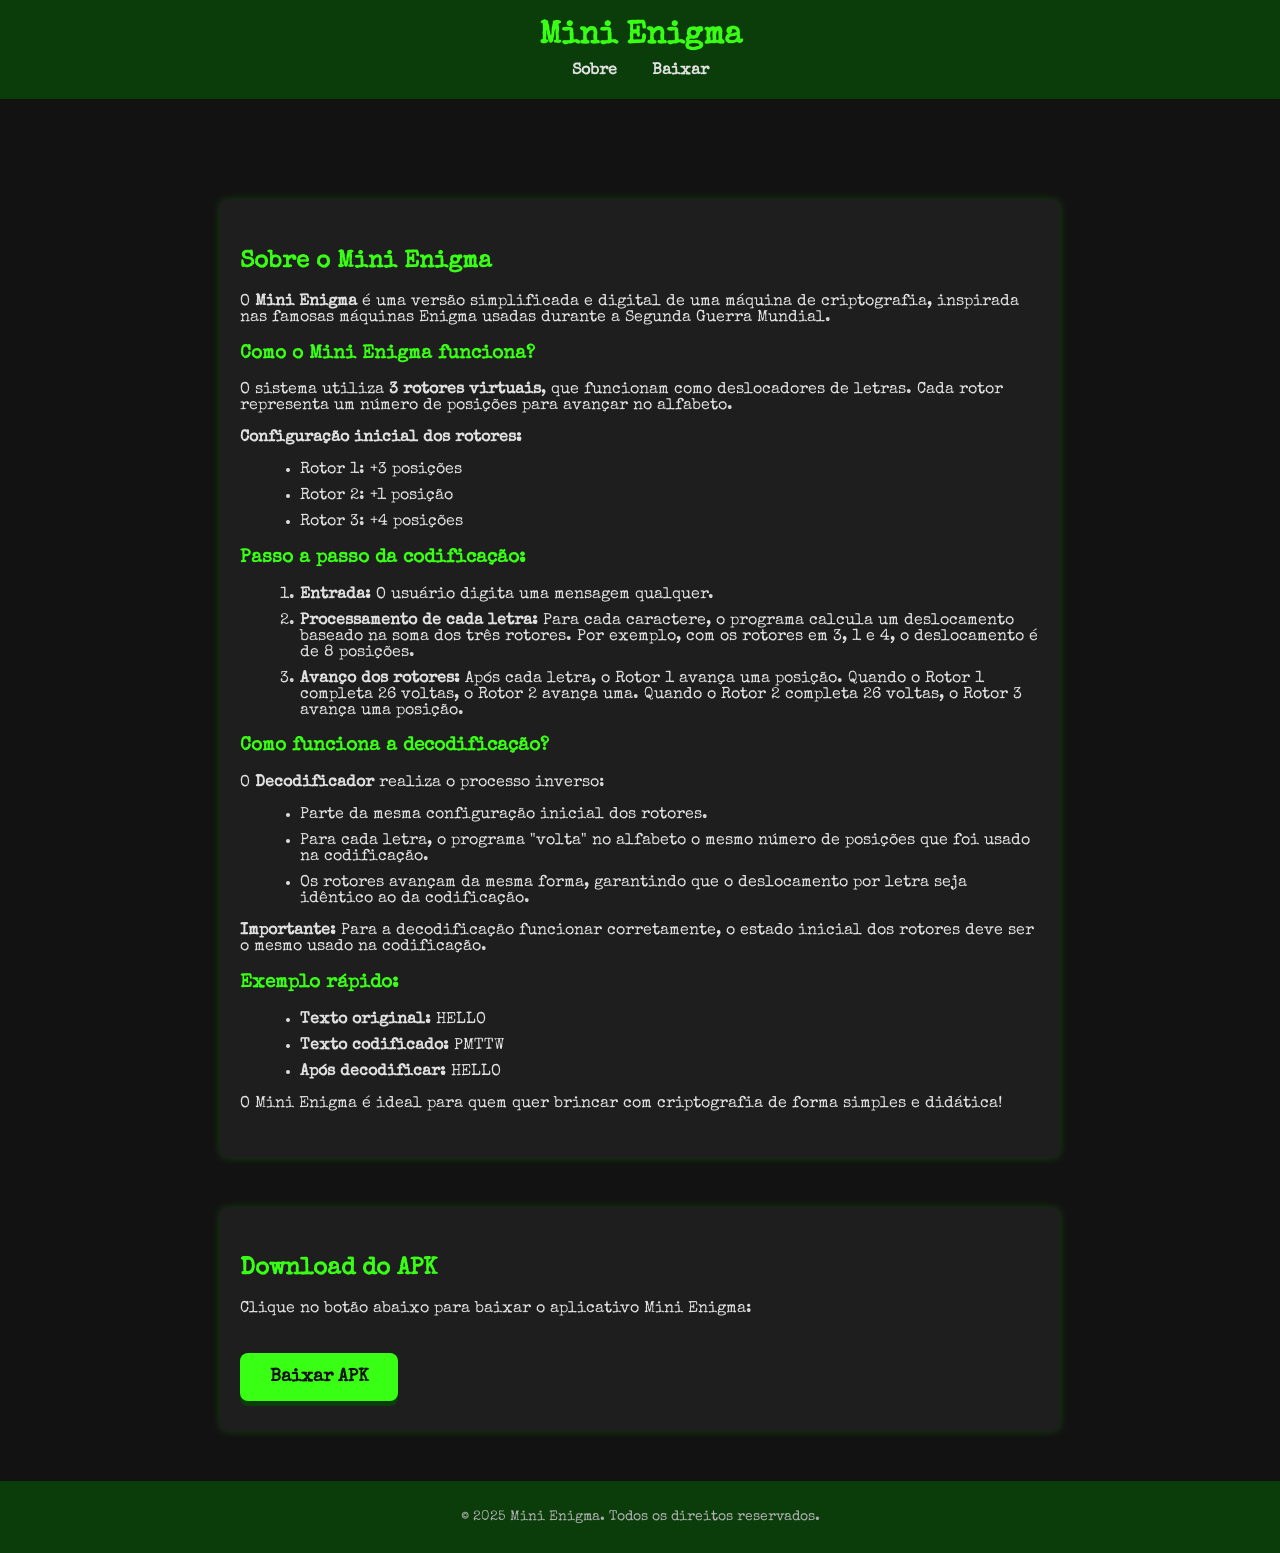
==== Sites/Enigma/index.html @ 923a5a4f "Adiciona implementação do Mini Enigma com codificação e decodificação, além de arquivos de configura" ====
<!DOCTYPE html>
<html lang="pt-br">

<head>
    <meta charset="UTF-8">
    <meta name="viewport" content="width=device-width, initial-scale=1.0">
    <title>Enigma</title>
    <link rel="icon" href="./img/ENIGMA.png" type="image/png" />
    <link rel="stylesheet" href="style.css">
    <link href="https://fonts.googleapis.com/css2?family=Special+Elite&display=swap" rel="stylesheet">
</head>

<body>
    <header>
        <h1>Mini Enigma</h1>
        <nav>
            <ul>
                <li><a href="#sobre">Sobre</a></li>
                <li><a href="#download">Baixar</a></li>
            </ul>
        </nav>
    </header>

    <main>
        <!-- Seção Sobre -->
        <section id="sobre">
            <h2>Sobre o Mini Enigma</h2>
            <p>O <strong>Mini Enigma</strong> é uma versão simplificada e digital de uma máquina de criptografia, inspirada nas
                famosas máquinas Enigma usadas durante a Segunda Guerra Mundial.</p>
        
            <h3>Como o Mini Enigma funciona?</h3>
            <p>O sistema utiliza <strong>3 rotores virtuais</strong>, que funcionam como deslocadores de letras. Cada rotor
                representa um número de posições para avançar no alfabeto.</p>
        
            <p><strong>Configuração inicial dos rotores:</strong></p>
            <ul>
                <li>Rotor 1: +3 posições</li>
                <li>Rotor 2: +1 posição</li>
                <li>Rotor 3: +4 posições</li>
            </ul>
        
            <h3>Passo a passo da codificação:</h3>
            <ol>
                <li><strong>Entrada:</strong> O usuário digita uma mensagem qualquer.</li>
                <li><strong>Processamento de cada letra:</strong> Para cada caractere, o programa calcula um deslocamento
                    baseado na soma dos três rotores. Por exemplo, com os rotores em 3, 1 e 4, o deslocamento é de 8 posições.
                </li>
                <li><strong>Avanço dos rotores:</strong> Após cada letra, o Rotor 1 avança uma posição. Quando o Rotor 1
                    completa 26 voltas, o Rotor 2 avança uma. Quando o Rotor 2 completa 26 voltas, o Rotor 3 avança uma posição.
                </li>
            </ol>
        
            <h3>Como funciona a decodificação?</h3>
            <p>O <strong>Decodificador</strong> realiza o processo inverso:</p>
            <ul>
                <li>Parte da mesma configuração inicial dos rotores.</li>
                <li>Para cada letra, o programa "volta" no alfabeto o mesmo número de posições que foi usado na codificação.
                </li>
                <li>Os rotores avançam da mesma forma, garantindo que o deslocamento por letra seja idêntico ao da codificação.
                </li>
            </ul>
        
            <p><strong>Importante:</strong> Para a decodificação funcionar corretamente, o estado inicial dos rotores deve ser o
                mesmo usado na codificação.</p>
        
            <h3>Exemplo rápido:</h3>
            <ul>
                <li><strong>Texto original:</strong> HELLO</li>
                <li><strong>Texto codificado:</strong> PMTTW</li>
                <li><strong>Após decodificar:</strong> HELLO</li>
            </ul>
        
            <p>O Mini Enigma é ideal para quem quer brincar com criptografia de forma simples e didática!</p>
            </section>

        <!-- Seção Download -->
        <section id="download">
            <h2>Download do APK</h2>
            <p>Clique no botão abaixo para baixar o aplicativo Mini Enigma:</p>
            <a href="./app/app-debug.apk" download="Mini Enigma.apk" class="download-btn">Baixar APK</a>
            </section>
    </main>

    <footer>
        <p>&copy; 2025 Mini Enigma. Todos os direitos reservados.</p>
    </footer>
</body>

</html>
---- Sites/Enigma/style.css ----
body {
    background-color: #121212;
    color: #E0E0E0;
    font-family: 'Special Elite', monospace;
    margin: 0;
    padding: 0;
    scroll-behavior: smooth;
}

header {
    background-color: #0B3D0B;
    padding: 20px 0;
    position: fixed;
    width: 100%;
    top: 0;
    z-index: 1000;
    text-align: center;
}

header h1 {
    color: #39FF14;
    margin: 0;
}

nav ul {
    list-style-type: none;
    padding: 0;
    margin: 10px 0 0 0;
}

nav ul li {
    display: inline;
    margin: 0 15px;
}

nav ul li a {
    color: #E0E0E0;
    text-decoration: none;
    font-weight: bold;
}

nav ul li a:hover {
    color: #39FF14;
}

main {
    padding-top: 150px;
    /* Compensa o header fixo */
    text-align: center;
}

section {
    margin: 50px auto;
    padding: 30px 20px;
    max-width: 800px;
    background-color: #1E1E1E;
    border-radius: 8px;
    text-align: left;
    box-shadow: 0 0 10px rgba(57, 255, 20, 0.2);
}

section h2,
section h3 {
    color: #39FF14;
}

section ul,
section ol {
    margin-left: 20px;
}

section li {
    margin-bottom: 10px;
}

.download-btn {
    background-color: #39FF14;
    color: #121212;
    padding: 15px 30px;
    font-size: 18px;
    text-decoration: none;
    border-radius: 8px;
    box-shadow: 0 5px #0B3D0B;
    transition: 0.3s;
    display: inline-block;
    margin-top: 20px;
    font-weight: bold;
}

.download-btn:hover {
    background-color: #0B3D0B;
    color: #E0E0E0;
}

footer {
    margin-top: 50px;
    padding: 15px 0;
    background-color: #0B3D0B;
    color: #B0B0B0;
    font-size: 14px;
    text-align: center;
}
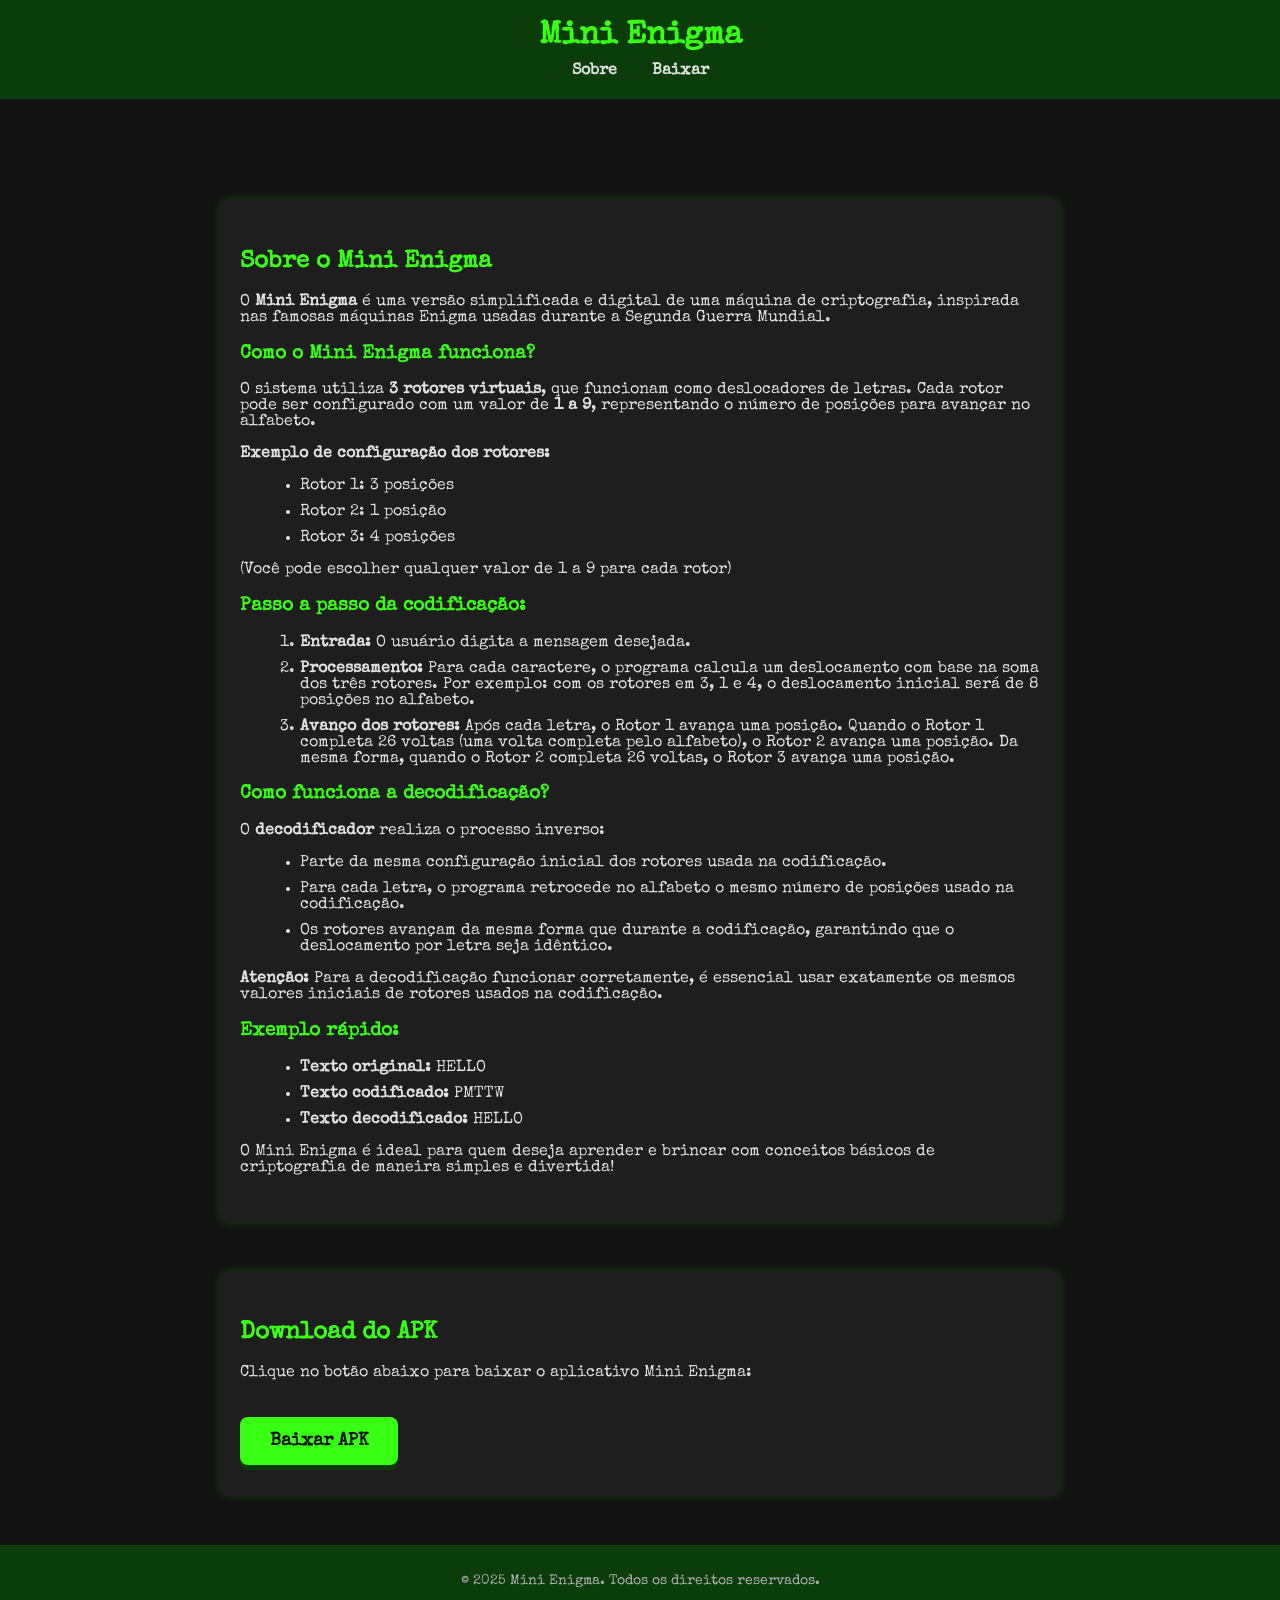
==== commit ba8732f5: "Melhora a descrição do funcionamento e configuração do Mini Enigma no HTML" ====
--- a/Sites/Enigma/index.html
+++ b/Sites/Enigma/index.html
@@ -22,56 +22,58 @@
     </header>
 
     <main>
-        <!-- Seção Sobre -->
         <section id="sobre">
             <h2>Sobre o Mini Enigma</h2>
             <p>O <strong>Mini Enigma</strong> é uma versão simplificada e digital de uma máquina de criptografia, inspirada nas
                 famosas máquinas Enigma usadas durante a Segunda Guerra Mundial.</p>
         
             <h3>Como o Mini Enigma funciona?</h3>
-            <p>O sistema utiliza <strong>3 rotores virtuais</strong>, que funcionam como deslocadores de letras. Cada rotor
-                representa um número de posições para avançar no alfabeto.</p>
+            <p>O sistema utiliza <strong>3 rotores virtuais</strong>, que funcionam como deslocadores de letras. Cada rotor pode
+                ser configurado com um valor de <strong>1 a 9</strong>, representando o número de posições para avançar no
+                alfabeto.</p>
         
-            <p><strong>Configuração inicial dos rotores:</strong></p>
+            <p><strong>Exemplo de configuração dos rotores:</strong></p>
             <ul>
-                <li>Rotor 1: +3 posições</li>
-                <li>Rotor 2: +1 posição</li>
-                <li>Rotor 3: +4 posições</li>
+                <li>Rotor 1: 3 posições</li>
+                <li>Rotor 2: 1 posição</li>
+                <li>Rotor 3: 4 posições</li>
             </ul>
+            <p>(Você pode escolher qualquer valor de 1 a 9 para cada rotor)</p>
         
             <h3>Passo a passo da codificação:</h3>
             <ol>
-                <li><strong>Entrada:</strong> O usuário digita uma mensagem qualquer.</li>
-                <li><strong>Processamento de cada letra:</strong> Para cada caractere, o programa calcula um deslocamento
-                    baseado na soma dos três rotores. Por exemplo, com os rotores em 3, 1 e 4, o deslocamento é de 8 posições.
-                </li>
+                <li><strong>Entrada:</strong> O usuário digita a mensagem desejada.</li>
+                <li><strong>Processamento:</strong> Para cada caractere, o programa calcula um deslocamento com base na soma dos
+                    três rotores. Por exemplo: com os rotores em 3, 1 e 4, o deslocamento inicial será de 8 posições no
+                    alfabeto.</li>
                 <li><strong>Avanço dos rotores:</strong> Após cada letra, o Rotor 1 avança uma posição. Quando o Rotor 1
-                    completa 26 voltas, o Rotor 2 avança uma. Quando o Rotor 2 completa 26 voltas, o Rotor 3 avança uma posição.
-                </li>
+                    completa 26 voltas (uma volta completa pelo alfabeto), o Rotor 2 avança uma posição. Da mesma forma, quando
+                    o Rotor 2 completa 26 voltas, o Rotor 3 avança uma posição.</li>
             </ol>
         
             <h3>Como funciona a decodificação?</h3>
-            <p>O <strong>Decodificador</strong> realiza o processo inverso:</p>
+            <p>O <strong>decodificador</strong> realiza o processo inverso:</p>
             <ul>
-                <li>Parte da mesma configuração inicial dos rotores.</li>
-                <li>Para cada letra, o programa "volta" no alfabeto o mesmo número de posições que foi usado na codificação.
-                </li>
-                <li>Os rotores avançam da mesma forma, garantindo que o deslocamento por letra seja idêntico ao da codificação.
-                </li>
+                <li>Parte da mesma configuração inicial dos rotores usada na codificação.</li>
+                <li>Para cada letra, o programa retrocede no alfabeto o mesmo número de posições usado na codificação.</li>
+                <li>Os rotores avançam da mesma forma que durante a codificação, garantindo que o deslocamento por letra seja
+                    idêntico.</li>
             </ul>
         
-            <p><strong>Importante:</strong> Para a decodificação funcionar corretamente, o estado inicial dos rotores deve ser o
-                mesmo usado na codificação.</p>
+            <p><strong>Atenção:</strong> Para a decodificação funcionar corretamente, é essencial usar exatamente os mesmos
+                valores iniciais de rotores usados na codificação.</p>
         
             <h3>Exemplo rápido:</h3>
             <ul>
                 <li><strong>Texto original:</strong> HELLO</li>
                 <li><strong>Texto codificado:</strong> PMTTW</li>
-                <li><strong>Após decodificar:</strong> HELLO</li>
+                <li><strong>Texto decodificado:</strong> HELLO</li>
             </ul>
         
-            <p>O Mini Enigma é ideal para quem quer brincar com criptografia de forma simples e didática!</p>
-            </section>
+            <p>O Mini Enigma é ideal para quem deseja aprender e brincar com conceitos básicos de criptografia de maneira
+                simples e divertida!</p>
+        </section>
+        
 
         <!-- Seção Download -->
         <section id="download">
